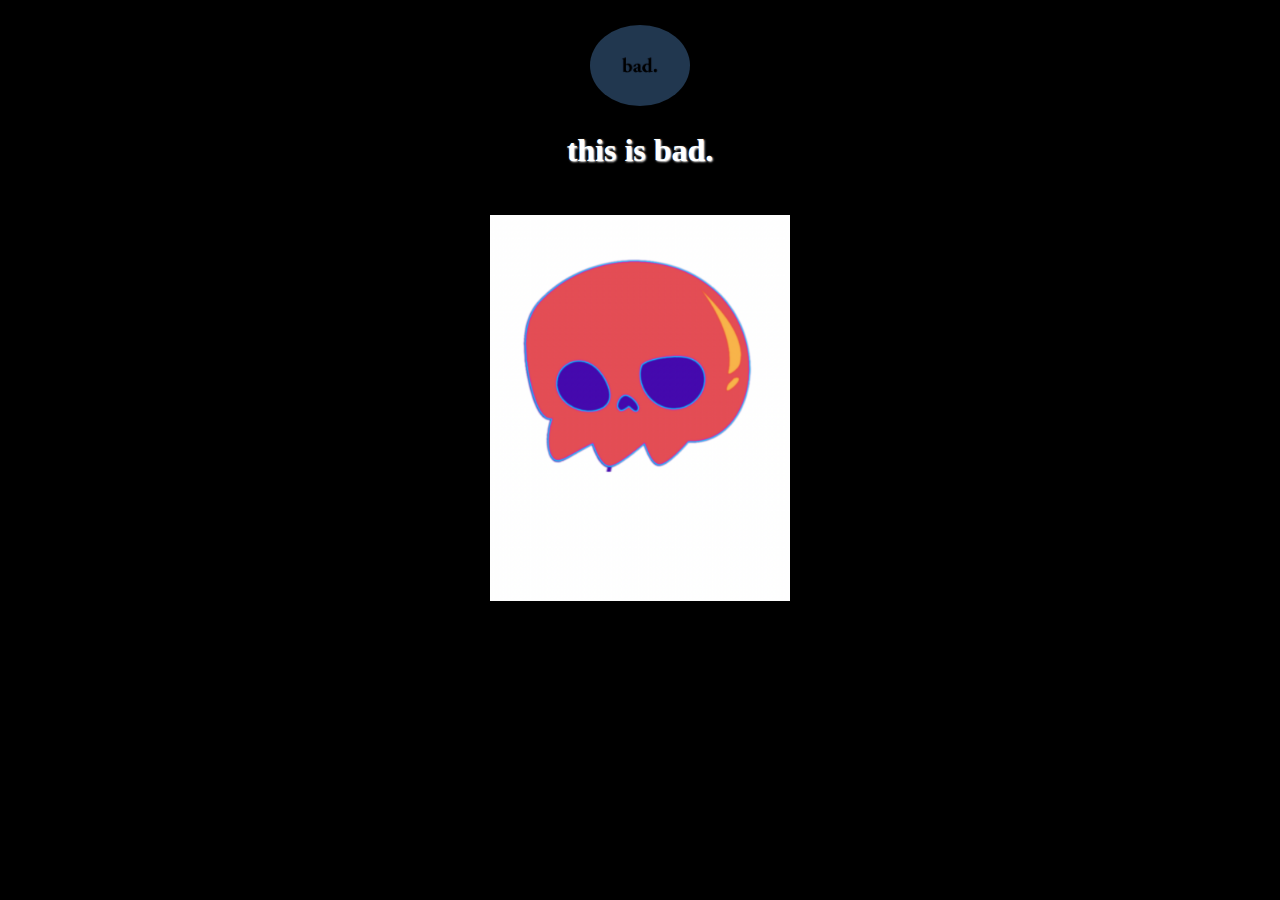
==== index.html @ 3ae6cfc1 "first commit" ====
<!DOCTYPE html>
<html lang="en">
<head>
    <meta charset="UTF-8">
    <meta name="viewport" content="width=device-width, initial-scale=1.0">
    <link rel="stylesheet" href="styles/index.css">
    <title>Bad Brand</title>
</head>
<body>
    <header>
        <img class="logo" src="images/bad..jpg" alt="bad logo">
        <h1>this is bad.</h2>
    </header>
    <main>
        <div class="image"><img src="images/skull.PNG" alt="skull logo"></div>
    </main>
</body>
</html>
---- styles/index.css ----
body {
    background-color: black;
    margin: 0 auto;
    text-align: center;
}

header {
    padding: 25px;
}

.logo {
    border-radius: 50%;
    width: 100px;
}

h1 {
    color: white;
    text-shadow: 1px 1px 2px whitesmoke;
}

img {
    width: 300px;
}
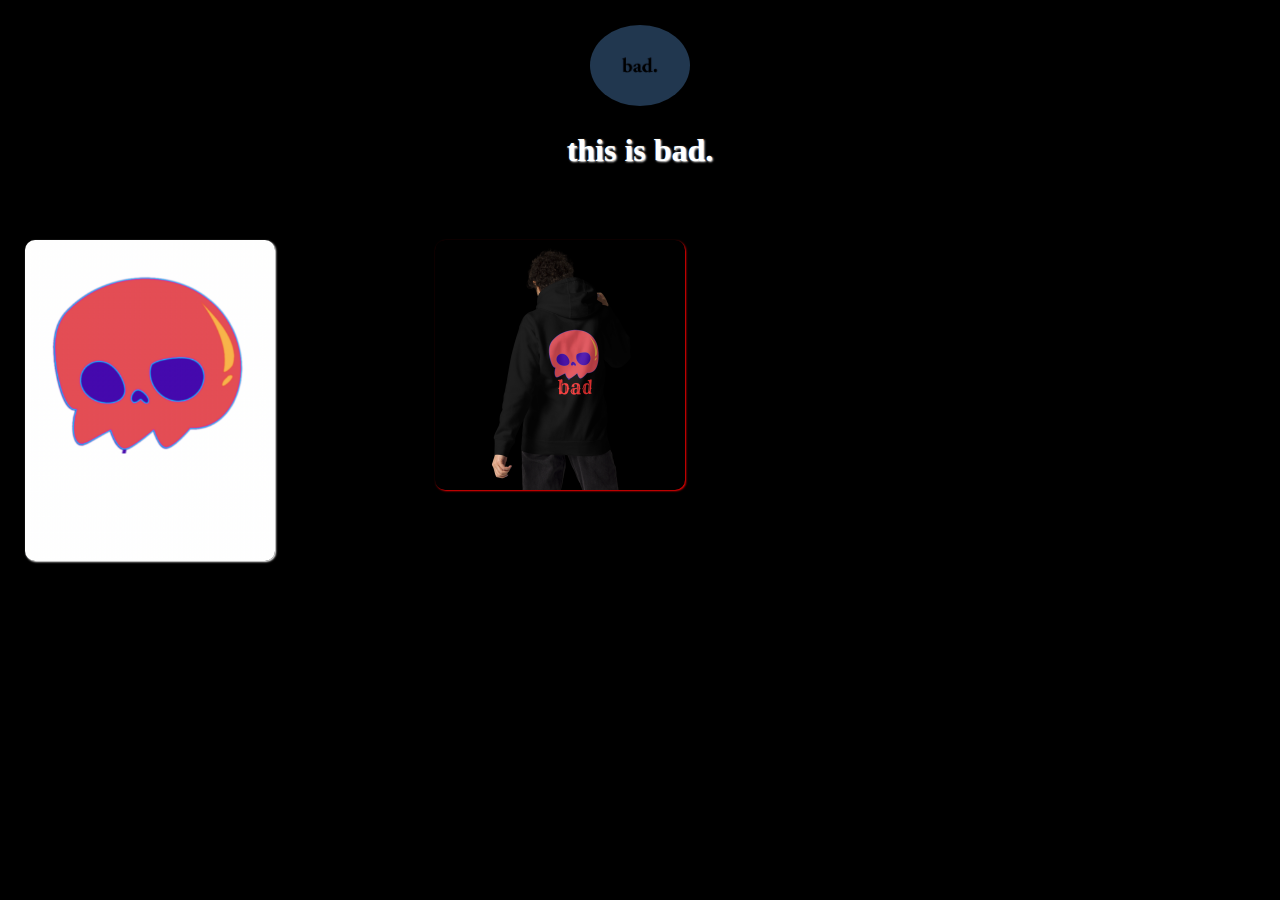
==== commit 8d87b4f6: "images and some css" ====
--- a/index.html
+++ b/index.html
@@ -12,7 +12,10 @@
         <h1>this is bad.</h2>
     </header>
     <main>
-        <div class="image"><img src="images/skull.PNG" alt="skull logo"></div>
+        <div id="product">
+            <img class="skull" src="images/skull.PNG" alt="skull logo">
+            <img class="hoodie" src="images/hood.png" alt="skull hood mock-up">
+        </div>
     </main>
 </body>
 </html>--- a/styles/index.css
+++ b/styles/index.css
@@ -18,6 +18,22 @@
     text-shadow: 1px 1px 2px whitesmoke;
 }
 
-img {
-    width: 300px;
+#product {
+    margin: 0 auto;
+    padding: 25px;
+    display: grid;
+    grid-template-columns: 1fr 1fr 1fr;
 }
+
+.skull {
+    width: 250px;
+    border-radius: 10px;
+    box-shadow: 1px 1px 2px white;
+}
+
+.hoodie {
+    width: 250px;
+    background-color: black;
+    border-radius: 10px;
+    box-shadow: 1px 1px 2px red;
+}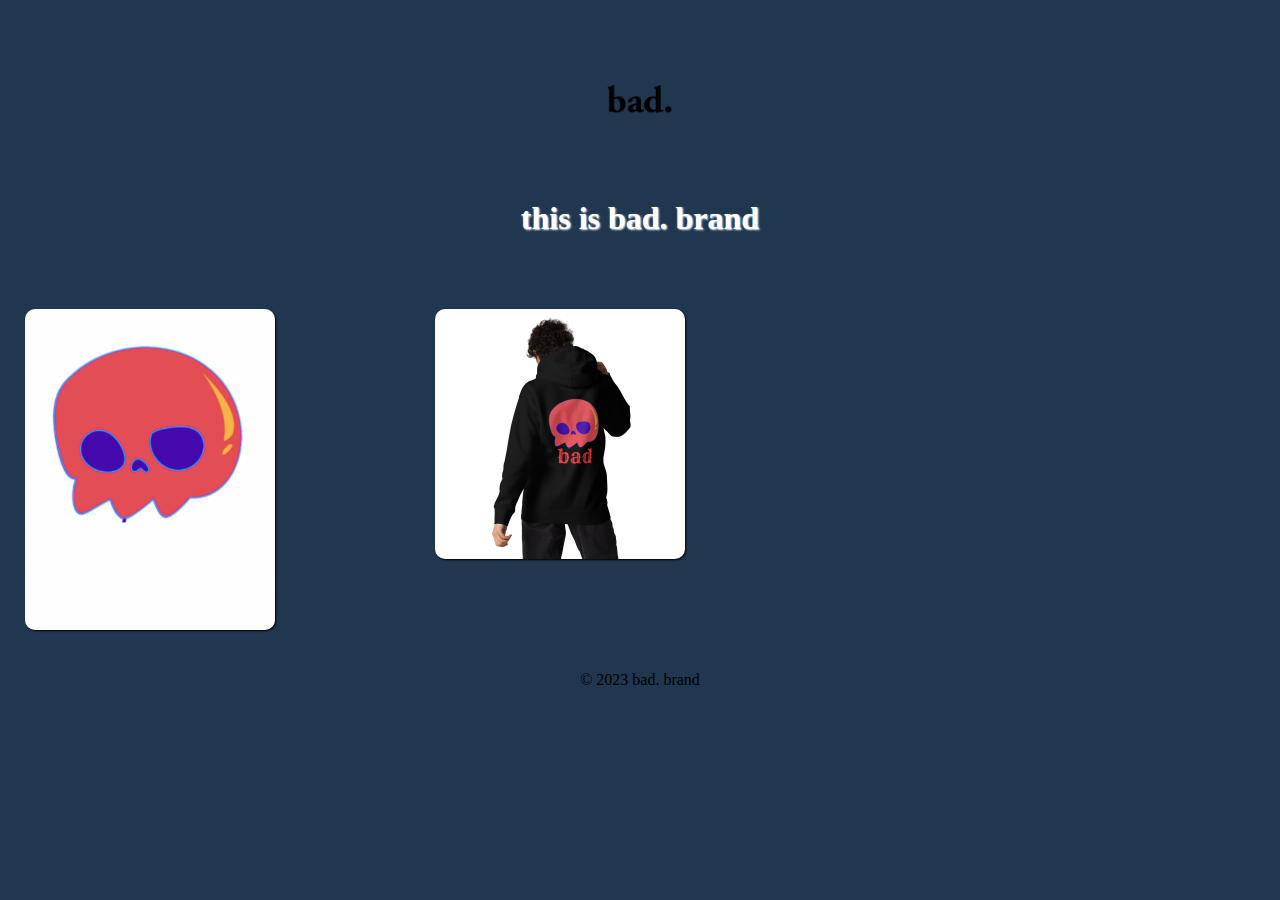
==== commit 72dd758b: "logo size and copyright" ====
--- a/index.html
+++ b/index.html
@@ -9,7 +9,7 @@
 <body>
     <header>
         <img class="logo" src="images/bad..jpg" alt="bad logo">
-        <h1>this is bad.</h2>
+        <h1>this is bad. brand</h2>
     </header>
     <main>
         <div id="product">
@@ -17,5 +17,8 @@
             <img class="hoodie" src="images/hood.png" alt="skull hood mock-up">
         </div>
     </main>
+    <footer>
+        <p>&copy; 2023 bad. brand</p>
+    </footer>
 </body>
 </html>--- a/styles/index.css
+++ b/styles/index.css
@@ -1,5 +1,5 @@
 body {
-    background-color: black;
+    background-color: rgb(33, 55, 79);
     margin: 0 auto;
     text-align: center;
 }
@@ -10,7 +10,7 @@
 
 .logo {
     border-radius: 50%;
-    width: 100px;
+    width: 15%;
 }
 
 h1 {
@@ -28,12 +28,12 @@
 .skull {
     width: 250px;
     border-radius: 10px;
-    box-shadow: 1px 1px 2px white;
+    box-shadow: 1px 1px 2px black;
 }
 
 .hoodie {
     width: 250px;
-    background-color: black;
+    background-color: white;
     border-radius: 10px;
-    box-shadow: 1px 1px 2px red;
+    box-shadow: 1px 1px 2px black;
 }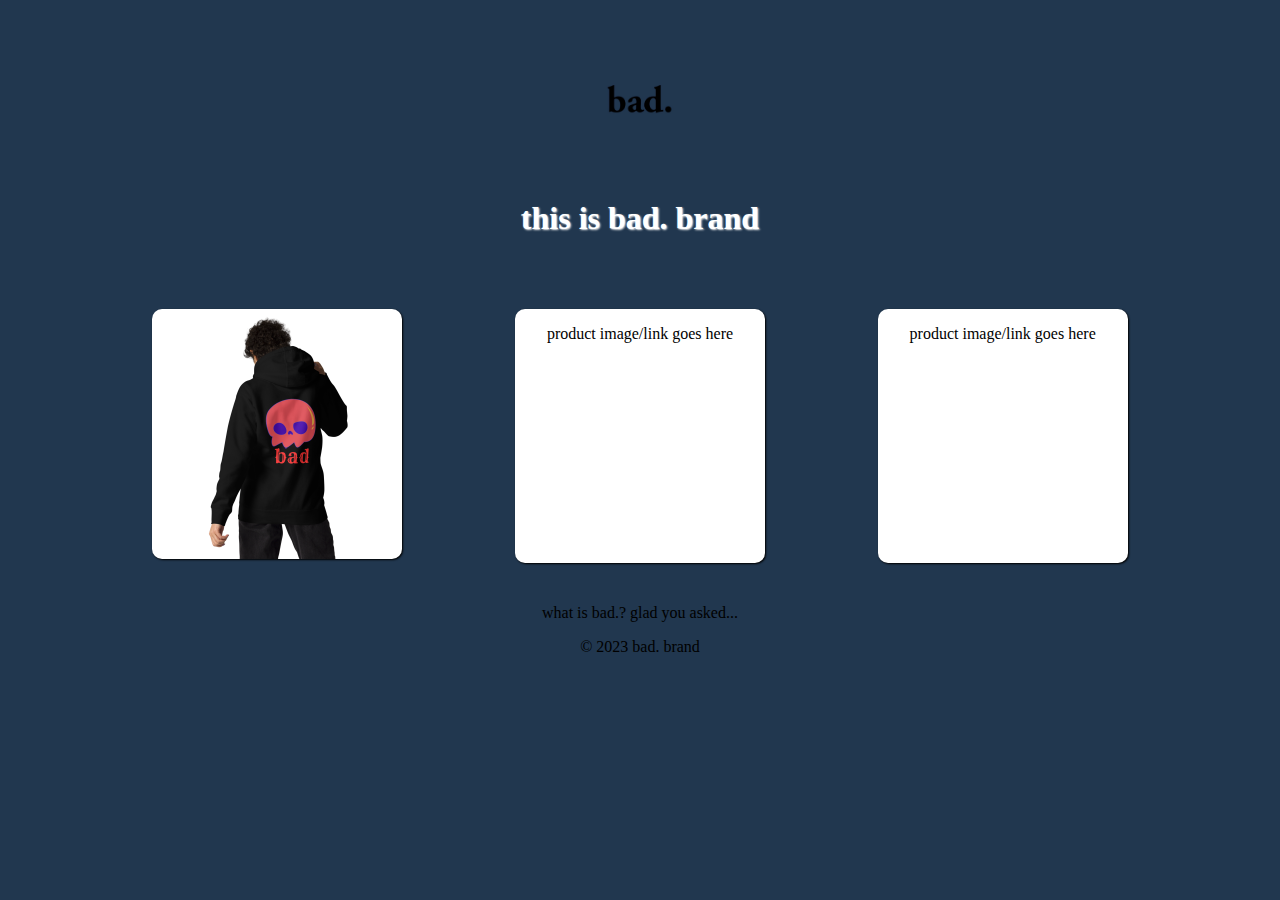
==== commit 8ba2cd12: "added "who are we" section" ====
--- a/index.html
+++ b/index.html
@@ -12,9 +12,18 @@
         <h1>this is bad. brand</h2>
     </header>
     <main>
-        <div id="product">
-            <img class="skull" src="images/skull.PNG" alt="skull logo">
-            <img class="hoodie" src="images/hood.png" alt="skull hood mock-up">
+        <div id="gallery">
+            <a href="shop.html"> <img class="hoodie" src="images/hood.png" alt="skull hood mock-up">
+            </a>
+            <div class="product">
+                <p>product image/link goes here</p>
+            </div>
+            <div class="product">
+                <p>product image/link goes here</p>
+            </div>
+        </div>
+        <div id="story">
+            <p>what is bad.? glad you asked...</p>
         </div>
     </main>
     <footer>
--- a/styles/index.css
+++ b/styles/index.css
@@ -18,17 +18,13 @@
     text-shadow: 1px 1px 2px whitesmoke;
 }
 
-#product {
+#gallery {
+    width: 85%;
     margin: 0 auto;
     padding: 25px;
     display: grid;
     grid-template-columns: 1fr 1fr 1fr;
-}
-
-.skull {
-    width: 250px;
-    border-radius: 10px;
-    box-shadow: 1px 1px 2px black;
+    justify-items: center;
 }
 
 .hoodie {
@@ -36,4 +32,28 @@
     background-color: white;
     border-radius: 10px;
     box-shadow: 1px 1px 2px black;
+    transition: transform .5s;
+}
+
+.product {
+    width: 250px;
+    background-color: white;
+    border-radius: 10px;
+    box-shadow: 1px 1px 2px black;
+    transition: transform .5s;
+    cursor: pointer;
+}
+
+.hoodie:hover {
+    opacity: .6;
+    transform: scale(1.3);
+}
+
+.product:hover {
+    opacity: .8;
+    transform: scale(1.3)
+}
+
+.story{
+    margin: 0 auto;
 }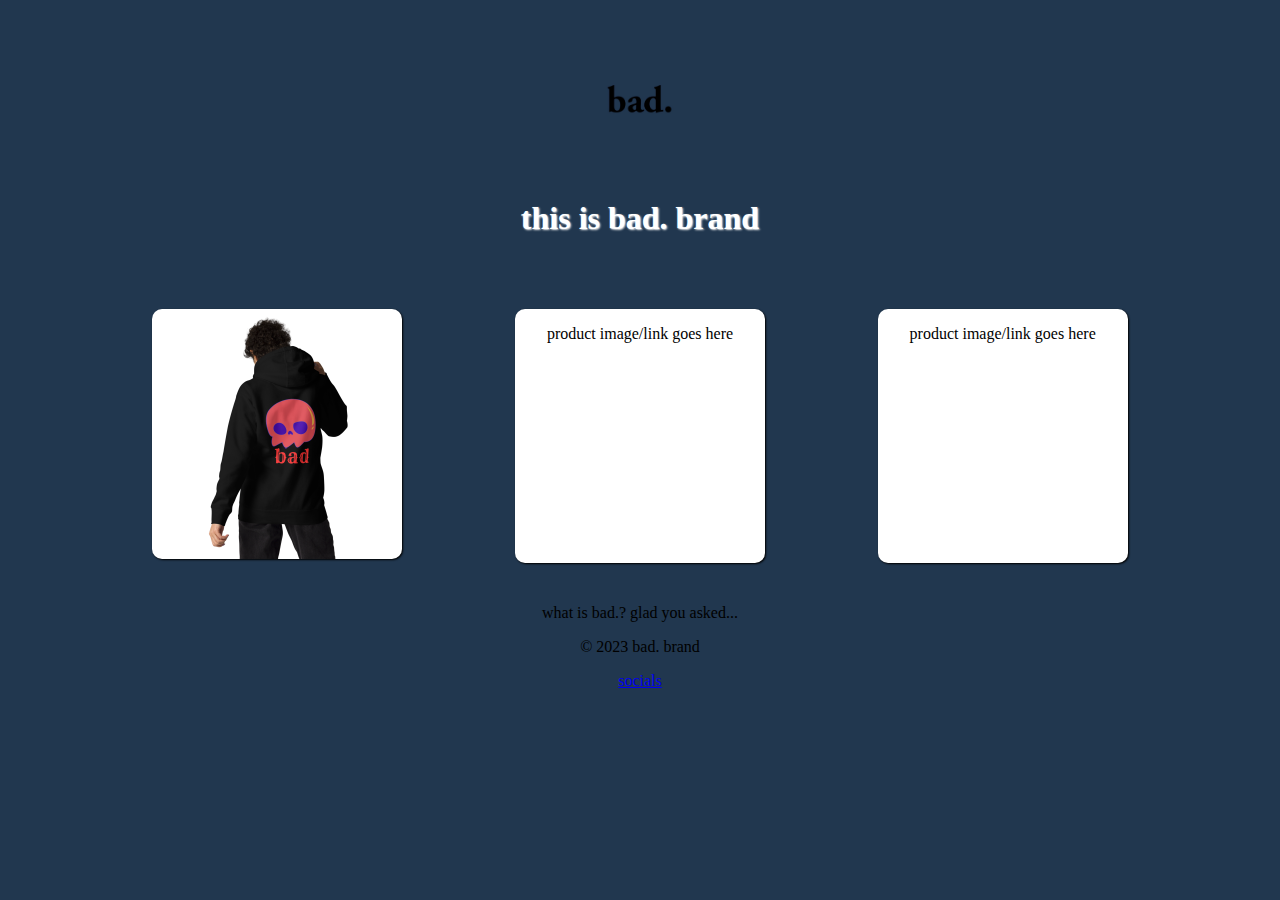
==== commit 5de4625d: "redoing what chatgpt did" ====
--- a/index.html
+++ b/index.html
@@ -4,7 +4,7 @@
     <meta charset="UTF-8">
     <meta name="viewport" content="width=device-width, initial-scale=1.0">
     <link rel="stylesheet" href="styles/index.css">
-    <title>Bad Brand</title>
+    <title>Bad. Brand</title>
 </head>
 <body>
     <header>
@@ -13,7 +13,7 @@
     </header>
     <main>
         <div id="gallery">
-            <a href="shop.html"> <img class="hoodie" src="images/hood.png" alt="skull hood mock-up">
+            <a href=""> <img class="hoodie" src="images/hood.png" alt="skull hood mock-up">
             </a>
             <div class="product">
                 <p>product image/link goes here</p>
@@ -28,6 +28,8 @@
     </main>
     <footer>
         <p>&copy; 2023 bad. brand</p>
+        <a href="socials.html">socials</a>
     </footer>
+    <!-- v7TNGYTAnIfwZl1fxQmeFQkbmM2pbP0CRGfS6iZa -->
 </body>
-</html>+</html>
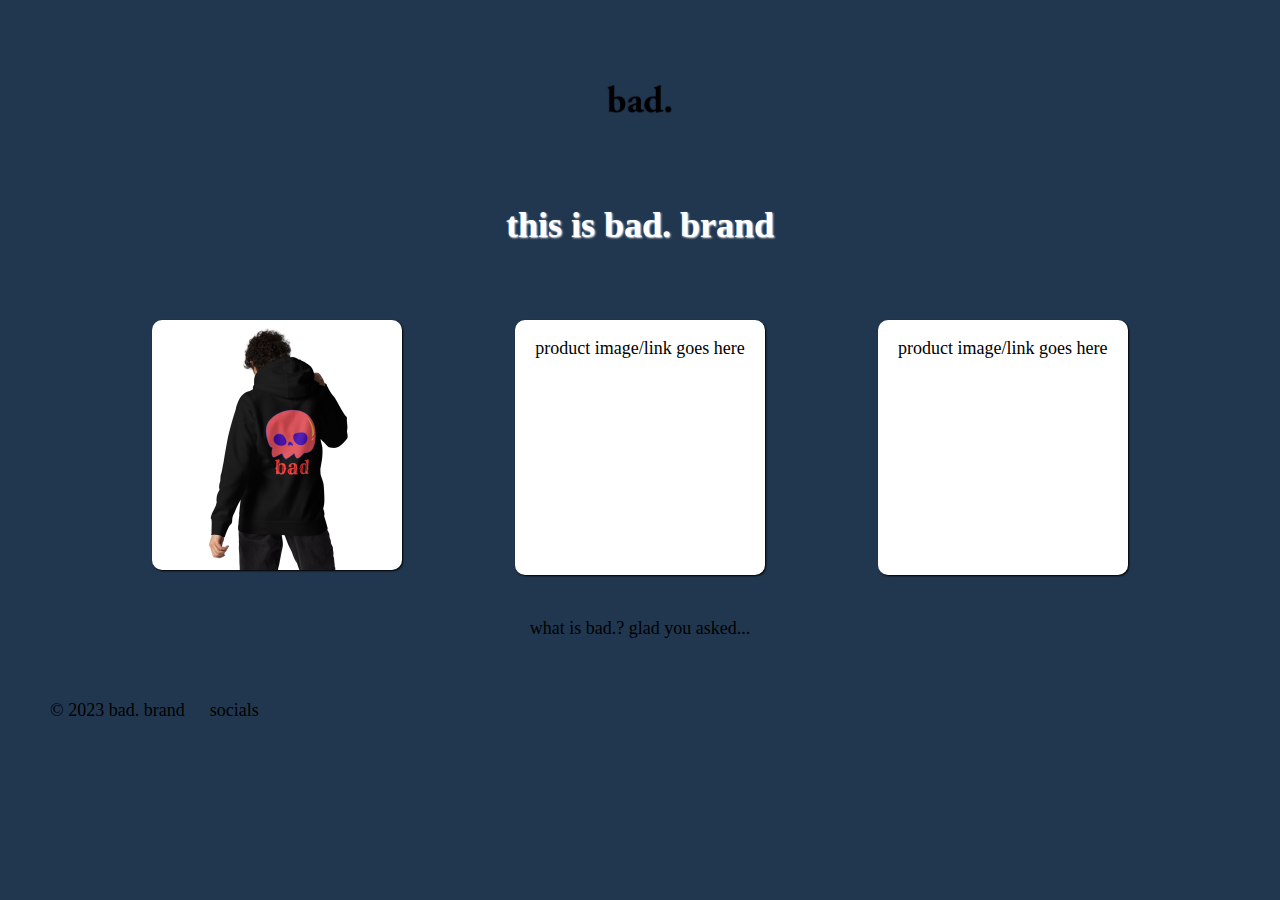
==== commit 391f09f2: "testing" ====
--- a/index.html
+++ b/index.html
@@ -4,7 +4,7 @@
     <meta charset="UTF-8">
     <meta name="viewport" content="width=device-width, initial-scale=1.0">
     <link rel="stylesheet" href="styles/index.css">
-    <title>Bad. Brand</title>
+    <title>bad. Brand</title>
 </head>
 <body>
     <header>
@@ -30,6 +30,5 @@
         <p>&copy; 2023 bad. brand</p>
         <a href="socials.html">socials</a>
     </footer>
-    <!-- v7TNGYTAnIfwZl1fxQmeFQkbmM2pbP0CRGfS6iZa -->
 </body>
 </html>
--- a/styles/index.css
+++ b/styles/index.css
@@ -1,7 +1,8 @@
 body {
-    background-color: rgb(33, 55, 79);
+    background-color: rgba(33, 55, 79, 10);
     margin: 0 auto;
     text-align: center;
+    font-size: large;
 }
 
 header {
@@ -12,6 +13,7 @@
     border-radius: 50%;
     width: 15%;
 }
+
 
 h1 {
     color: white;
@@ -56,4 +58,24 @@
 
 .story{
     margin: 0 auto;
+}
+
+footer{
+    padding: 25px 50px;
+    display: flex;
+    align-items: center;
+}
+
+footer p:hover {
+    color: white;
+}
+
+footer a {
+    text-decoration: none;
+    color: black;
+    padding-left: 25px;
+}
+
+footer a:hover {
+    color: white;
 }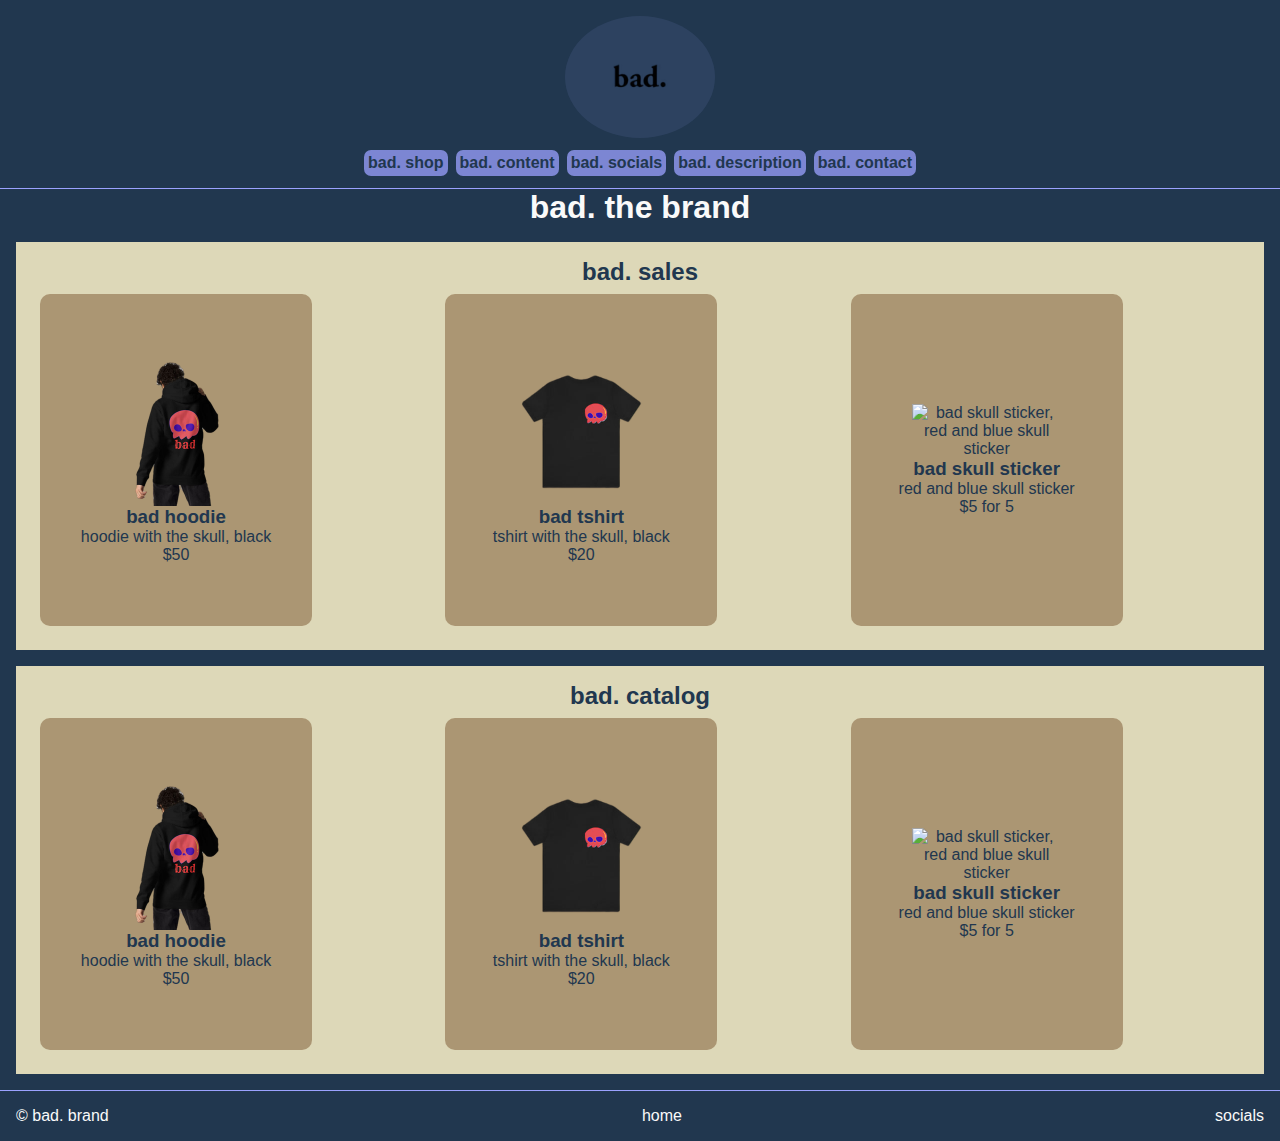
==== commit 8ae92e14: "remade index w/ added accessibility" ====
--- a/index.html
+++ b/index.html
@@ -1,34 +1,53 @@
 <!DOCTYPE html>
 <html lang="en">
+
 <head>
     <meta charset="UTF-8">
     <meta name="viewport" content="width=device-width, initial-scale=1.0">
+    <meta name="title" content="bad. the brand, home page">
+    <meta name="description" content="bad. the brand, a brand dedicated to those that aren't good">
+    <title>bad. the brand</title>
     <link rel="stylesheet" href="styles/index.css">
-    <title>bad. Brand</title>
 </head>
+
 <body>
-    <header>
-        <img class="logo" src="images/bad..jpg" alt="bad logo">
-        <h1>this is bad. brand</h2>
+    <header id="index-header">
+        <img src="images/bad-logo.webp" alt="bad brand logo">
+        <nav>
+            <div class="hamburger" id="shop-nav">
+                <button>bad. shop</button>
+            </div>
+            <div class="hamburger" id="content-nav">
+                <button>bad. content</button>
+            </div>
+            <div class="hamburger" id="socials-nav">
+                <button>bad. socials</button>
+            </div>
+            <div class="hamburger" id="desc-nav">
+                <button>bad. description</button>
+            </div>
+            <div class="hamburger" id="contact-nav">
+                <button>bad. contact</button>
+            </div>
+        </nav>
     </header>
     <main>
-        <div id="gallery">
-            <a href=""> <img class="hoodie" src="images/hood.png" alt="skull hood mock-up">
-            </a>
-            <div class="product">
-                <p>product image/link goes here</p>
-            </div>
-            <div class="product">
-                <p>product image/link goes here</p>
-            </div>
-        </div>
-        <div id="story">
-            <p>what is bad.? glad you asked...</p>
-        </div>
+        <div id="text"></div>
+        <h1>bad. the brand</h1>
+        <section id="hilight-section">
+
+        </section>
+        <section id="shop-section">
+
+        </section>
     </main>
     <footer>
-        <p>&copy; 2023 bad. brand</p>
+        <p>&copy; bad. brand</p>
+        <a href="#index-header">home</a>
         <a href="socials.html">socials</a>
     </footer>
+
+    <script src="scripts/inventory.js"></script>
 </body>
-</html>
+
+</html>--- a/styles/index.css
+++ b/styles/index.css
@@ -1,81 +1,124 @@
+*{
+    margin: 0;
+    padding: 0;
+    font-family: 'Segoe UI', Tahoma, Geneva, Verdana, sans-serif;
+}
+
+:root{
+    --main-blue: 33, 55, 79;
+    --hi-brown: 221, 216, 184;
+    --lite-blue: 155, 162, 255;
+    --dark-brown: 122, 84, 46;
+    --pink: 244, 147, 144;
+}
+
 body {
-    background-color: rgba(33, 55, 79, 10);
-    margin: 0 auto;
-    text-align: center;
-    font-size: large;
+    background-color: rgb(var(--main-blue));
 }
 
 header {
-    padding: 25px;
+    padding: .5rem;
+    display: flex;
+    flex-direction: column;
+    align-items: center;
+    border-bottom: 1px solid rgb(var(--lite-blue));
 }
 
-.logo {
+header img {
+    width: 150px;
     border-radius: 50%;
-    width: 15%;
+    background-color: rgba(var(--lite-blue), .1);
+    margin: .5rem;
 }
 
-
-h1 {
-    color: white;
-    text-shadow: 1px 1px 2px whitesmoke;
+header nav {
+    display: flex;
+    justify-content: center;
+    align-items: center;
 }
 
-#gallery {
-    width: 85%;
-    margin: 0 auto;
-    padding: 25px;
-    display: grid;
-    grid-template-columns: 1fr 1fr 1fr;
-    justify-items: center;
+header button {
+    border-radius: 7px;
+    color: rgb(var(--main-blue));
+    background-color: rgba(var(--lite-blue), .75);
+    border: none;
+    font-size: 1rem;
+    font-weight: bold;
+    margin: .25em;
+    padding: .25em;
 }
 
-.hoodie {
-    width: 250px;
-    background-color: white;
-    border-radius: 10px;
-    box-shadow: 1px 1px 2px black;
-    transition: transform .5s;
+main {
+    text-align: center;
+    color: #fafafa;
 }
 
-.product {
-    width: 250px;
-    background-color: white;
+main section {
+    padding: 1rem;
+    background-color: rgb(var(--hi-brown));
+    color: rgb(var(--main-blue));
+    margin: 1rem;
+}
+
+#shop-section {
+    display: flex;
+    flex-direction: column;
+    align-items: center;
+}
+
+.shop-content {
+    display: flex;
+    flex-direction: column;
+    align-items: center;
+}
+
+.shop-content div {
+    display: flex;
+    flex-direction: column;
+    padding: 1rem;
+    text-align: center;
+    background-color: rgba(var(--dark-brown), .50);
+    margin: .5rem;
+    width: 240px;
     border-radius: 10px;
-    box-shadow: 1px 1px 2px black;
-    transition: transform .5s;
+    align-items: center;
+    justify-content: center;
+}
+
+.item-img {
+    max-width: 150px;
+    max-height: 250px;
+}
+
+.item:hover {
+    transform: scale(1.01);
+    transition: .5s;
+    box-shadow: 1px 1px 5px 1px rgb(var(--main-blue));
     cursor: pointer;
 }
 
-.hoodie:hover {
-    opacity: .6;
-    transform: scale(1.3);
-}
-
-.product:hover {
-    opacity: .8;
-    transform: scale(1.3)
-}
-
-.story{
-    margin: 0 auto;
-}
-
-footer{
-    padding: 25px 50px;
+footer {
+    background-color: rgb(var(--main-blue));
+    color: #fafafa;
+    padding: 1rem;
     display: flex;
-    align-items: center;
-}
-
-footer p:hover {
-    color: white;
+    justify-content: space-between;
+    border-top: 1px solid rgb(var(--lite-blue));
 }
 
 footer a {
     text-decoration: none;
-    color: black;
-    padding-left: 25px;
+    color: #fafafa;
 }
 
-footer a:hover {
-    color: white;
+@media screen and (min-width: 600px) {
+    .shop-content {
+        display: grid;
+        grid-template-columns: repeat(auto-fit, minmax(250px, 1fr));
+        width: 100%;
+    }
+
+    .shop-content div {
+        height: 300px;
+    }
 }